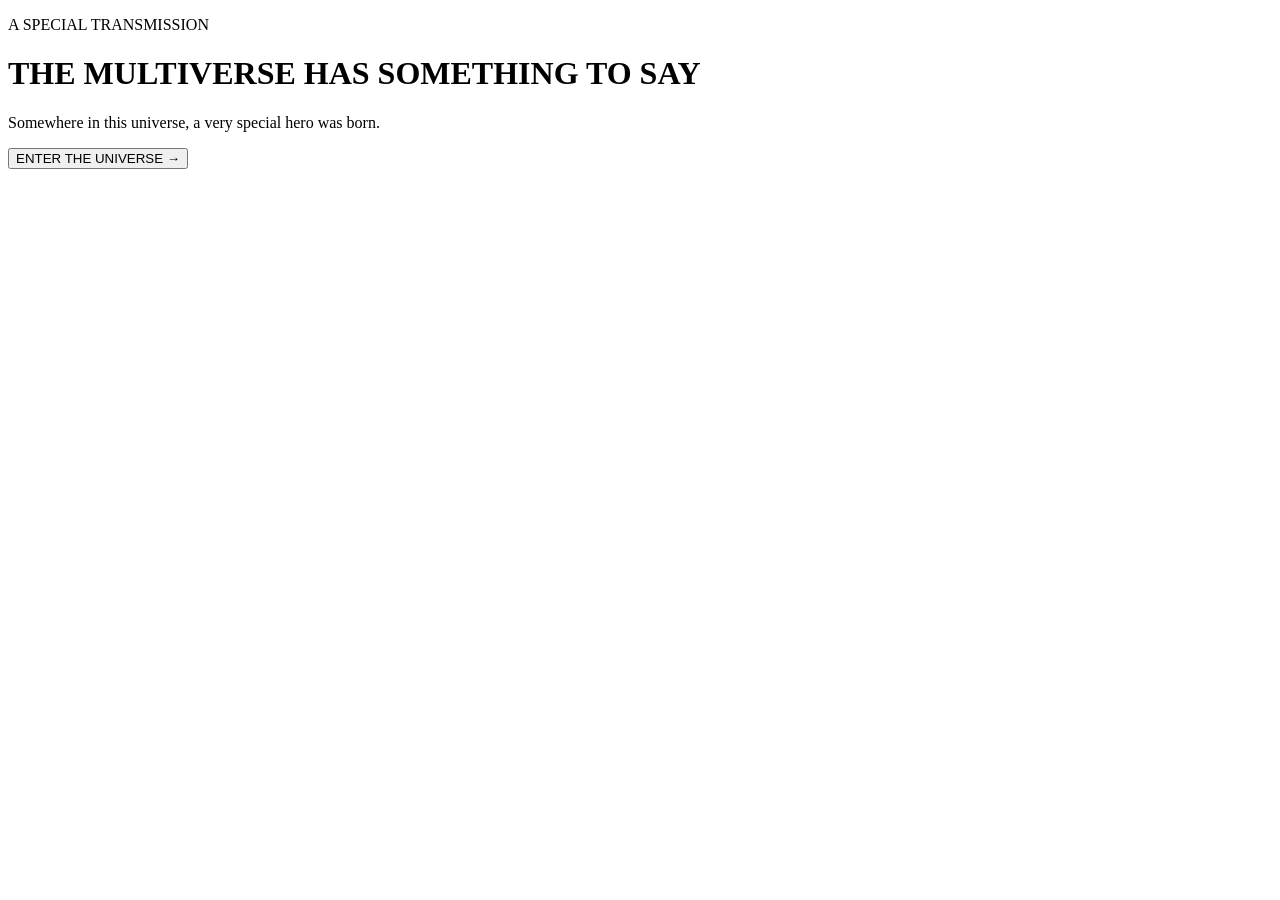
==== index.html @ 716aef5e "Create index.html" ====
<!DOCTYPE html>
<html lang="en">
<head>
    <meta charset="UTF-8">
    <meta name="viewport" content="width=device-width, initial-scale=1.0">

    <title>The Multiverse Awaits</title>

    <link rel="stylesheet" href="css/style.css">

    <link rel="preconnect" href="https://fonts.googleapis.com">
    <link rel="preconnect" href="https://fonts.gstatic.com" crossorigin>
    <link href="https://fonts.googleapis.com/css2?family=Orbitron:wght@400;500;600;700;800;900&display=swap" rel="stylesheet">
</head>

<body class="intro-page">

    <div id="stars"></div>

    <div class="cosmic-glow"></div>

    <div class="intro-container">

        <div class="energy-ring ring-one"></div>
        <div class="energy-ring ring-two"></div>
        <div class="energy-ring ring-three"></div>

        <div class="core">
            <div class="core-inner"></div>
        </div>

        <p class="small-title">A SPECIAL TRANSMISSION</p>

        <h1>
            THE MULTIVERSE
            <span>HAS SOMETHING TO SAY</span>
        </h1>

        <p class="intro-text">
            Somewhere in this universe,
            a very special hero was born.
        </p>

        <button class="hero-button" onclick="enterUniverse()">
            ENTER THE UNIVERSE
            <span>→</span>
        </button>

    </div>

    <div class="scan-line"></div>

    <script src="js/script.js"></script>

</body>
</html>
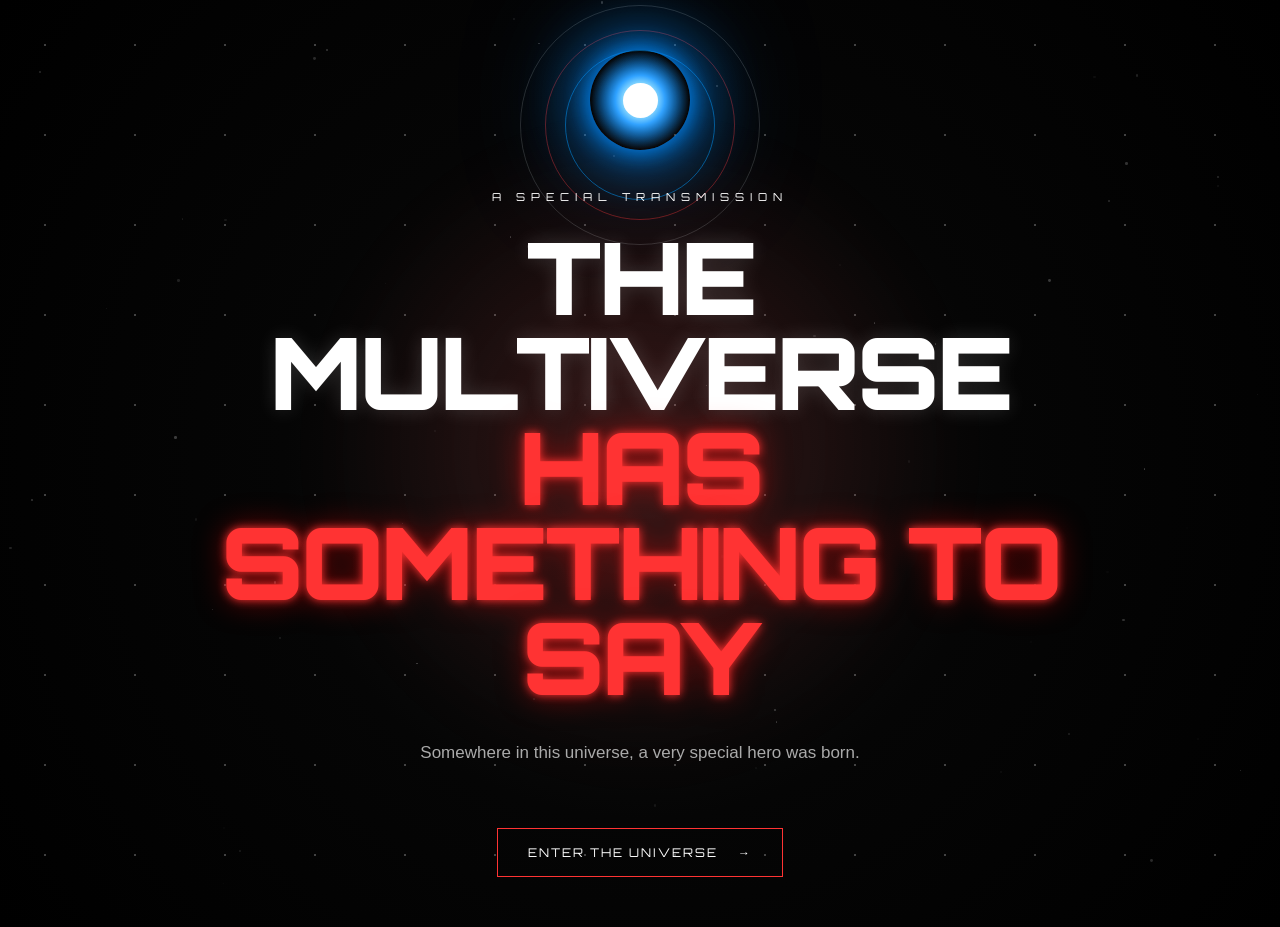
==== commit 5c445d77: "Update index.html" ====
--- a/index.html
+++ b/index.html
@@ -6,7 +6,7 @@
 
     <title>The Multiverse Awaits</title>
 
-    <link rel="stylesheet" href="css/style.css">
+    <link rel="stylesheet" href="style.css">
 
     <link rel="preconnect" href="https://fonts.googleapis.com">
     <link rel="preconnect" href="https://fonts.gstatic.com" crossorigin>
@@ -50,7 +50,7 @@
 
     <div class="scan-line"></div>
 
-    <script src="js/script.js"></script>
+    <script src="script.js"></script>
 
 </body>
 </html>
--- a/style.css
+++ b/style.css
@@ -0,0 +1,1220 @@
+* {
+    margin: 0;
+    padding: 0;
+    box-sizing: border-box;
+}
+
+
+html {
+    scroll-behavior: smooth;
+}
+
+
+body {
+    min-height: 100vh;
+
+    background:
+        radial-gradient(
+            circle at center,
+            #161616 0%,
+            #050505 45%,
+            #000 100%
+        );
+
+    color: white;
+
+    font-family: "Orbitron", sans-serif;
+
+    overflow-x: hidden;
+}
+
+
+/* =========================
+   STAR FIELD
+========================= */
+
+#stars {
+    position: fixed;
+
+    inset: 0;
+
+    pointer-events: none;
+
+    z-index: 0;
+
+    background-image:
+        radial-gradient(
+            white 1px,
+            transparent 1px
+        );
+
+    background-size: 90px 90px;
+
+    opacity: 0.25;
+
+    animation: starMove 30s linear infinite;
+}
+
+
+@keyframes starMove {
+
+    from {
+        background-position:
+            0 0;
+    }
+
+    to {
+        background-position:
+            500px 500px;
+    }
+
+}
+
+
+/* =========================
+   COSMIC GLOW
+========================= */
+
+.cosmic-glow {
+
+    position: fixed;
+
+    width: 700px;
+    height: 700px;
+
+    left: 50%;
+    top: 50%;
+
+    transform:
+        translate(-50%, -50%);
+
+    border-radius: 50%;
+
+    background:
+        radial-gradient(
+            circle,
+            rgba(255, 40, 40, 0.15),
+            transparent 65%
+        );
+
+    filter: blur(30px);
+
+    animation: pulseGlow 4s ease-in-out infinite;
+
+}
+
+
+@keyframes pulseGlow {
+
+    0%,
+    100% {
+        transform:
+            translate(-50%, -50%)
+            scale(0.9);
+    }
+
+    50% {
+        transform:
+            translate(-50%, -50%)
+            scale(1.15);
+    }
+
+}
+
+
+/* =========================
+   INTRO PAGE
+========================= */
+
+.intro-page {
+
+    display: flex;
+
+    align-items: center;
+
+    justify-content: center;
+
+    text-align: center;
+
+}
+
+
+.intro-container {
+
+    position: relative;
+
+    z-index: 5;
+
+    width: min(900px, 90%);
+
+    padding: 50px 20px;
+
+}
+
+
+.small-title {
+
+    font-size: 11px;
+
+    letter-spacing: 6px;
+
+    opacity: 0.65;
+
+    margin-bottom: 25px;
+
+    animation: fadeIn 2s ease forwards;
+
+}
+
+
+.intro-container h1 {
+
+    font-size:
+        clamp(40px, 8vw, 100px);
+
+    line-height: 0.95;
+
+    font-weight: 900;
+
+    letter-spacing: -3px;
+
+    text-shadow:
+        0 0 20px rgba(255, 255, 255, 0.15);
+
+    animation:
+        cinematicTitle 1.5s ease forwards;
+
+}
+
+
+.intro-container h1 span {
+
+    display: block;
+
+    color: #ff3333;
+
+    text-shadow:
+        0 0 10px #ff3333,
+        0 0 30px rgba(255, 0, 0, 0.5);
+
+}
+
+
+.intro-text {
+
+    margin: 35px auto;
+
+    max-width: 550px;
+
+    font-family: Arial, sans-serif;
+
+    font-size: 17px;
+
+    line-height: 1.7;
+
+    color: #aaa;
+
+}
+
+
+.hero-button {
+
+    position: relative;
+
+    margin-top: 25px;
+
+    padding: 16px 30px;
+
+    background: transparent;
+
+    color: white;
+
+    border: 1px solid #ff3333;
+
+    font-family: "Orbitron", sans-serif;
+
+    font-size: 12px;
+
+    letter-spacing: 2px;
+
+    cursor: pointer;
+
+    overflow: hidden;
+
+    transition: 0.4s;
+
+}
+
+
+.hero-button::before {
+
+    content: "";
+
+    position: absolute;
+
+    inset: 0;
+
+    background: #ff3333;
+
+    transform:
+        translateX(-101%);
+
+    transition: 0.4s;
+
+    z-index: -1;
+
+}
+
+
+.hero-button:hover::before {
+
+    transform:
+        translateX(0);
+
+}
+
+
+.hero-button:hover {
+
+    box-shadow:
+        0 0 30px rgba(255, 0, 0, 0.5);
+
+    transform:
+        translateY(-3px);
+
+}
+
+
+.hero-button span {
+
+    margin-left: 15px;
+
+}
+
+
+/* =========================
+   ENERGY CORE
+========================= */
+
+.core {
+
+    position: relative;
+
+    width: 100px;
+    height: 100px;
+
+    margin:
+        0 auto 40px;
+
+    border-radius: 50%;
+
+    display: flex;
+
+    align-items: center;
+
+    justify-content: center;
+
+    background:
+        radial-gradient(
+            circle,
+            white 0%,
+            #7ee8ff 15%,
+            #008cff 35%,
+            transparent 70%
+        );
+
+    box-shadow:
+        0 0 25px #008cff,
+        0 0 70px #008cff,
+        0 0 120px rgba(0, 140, 255, 0.5);
+
+    animation:
+        corePulse 2s infinite ease-in-out;
+
+}
+
+
+.core-inner {
+
+    width: 35px;
+
+    height: 35px;
+
+    border-radius: 50%;
+
+    background: white;
+
+    box-shadow:
+        0 0 30px white;
+
+}
+
+
+@keyframes corePulse {
+
+    0%,
+    100% {
+        transform: scale(1);
+    }
+
+    50% {
+        transform: scale(1.15);
+    }
+
+}
+
+
+/* =========================
+   ENERGY RINGS
+========================= */
+
+.energy-ring {
+
+    position: absolute;
+
+    left: 50%;
+    top: 125px;
+
+    width: 150px;
+    height: 150px;
+
+    border: 1px solid rgba(0, 160, 255, 0.5);
+
+    border-radius: 50%;
+
+    transform:
+        translate(-50%, -50%);
+
+}
+
+
+.ring-one {
+
+    animation:
+        rotateRing 8s linear infinite;
+
+}
+
+
+.ring-two {
+
+    width: 190px;
+    height: 190px;
+
+    border-color:
+        rgba(255, 50, 50, 0.4);
+
+    animation:
+        rotateRingReverse 10s linear infinite;
+
+}
+
+
+.ring-three {
+
+    width: 240px;
+    height: 240px;
+
+    border-color:
+        rgba(255,255,255,0.15);
+
+    animation:
+        rotateRing 15s linear infinite;
+
+}
+
+
+@keyframes rotateRing {
+
+    from {
+        transform:
+            translate(-50%, -50%)
+            rotate(0deg);
+    }
+
+    to {
+        transform:
+            translate(-50%, -50%)
+            rotate(360deg);
+    }
+
+}
+
+
+@keyframes rotateRingReverse {
+
+    from {
+        transform:
+            translate(-50%, -50%)
+            rotate(360deg);
+    }
+
+    to {
+        transform:
+            translate(-50%, -50%)
+            rotate(0deg);
+    }
+
+}
+
+
+/* =========================
+   HERO PAGE
+========================= */
+
+.hero-page {
+
+    padding-bottom: 100px;
+
+}
+
+
+.top-bar {
+
+    position: relative;
+
+    z-index: 10;
+
+    display: flex;
+
+    justify-content: space-between;
+
+    padding: 25px 6%;
+
+    border-bottom:
+        1px solid rgba(255,255,255,0.08);
+
+    font-size: 11px;
+
+    letter-spacing: 2px;
+
+}
+
+
+.status {
+
+    color: #45ff9a;
+
+}
+
+
+.hero-section {
+
+    position: relative;
+
+    z-index: 5;
+
+    max-width: 1200px;
+
+    margin: auto;
+
+    padding: 80px 30px;
+
+}
+
+
+.hero-heading {
+
+    margin-bottom: 60px;
+
+}
+
+
+.classified {
+
+    color: #ff3333;
+
+    font-size: 11px;
+
+    letter-spacing: 5px;
+
+}
+
+
+.hero-heading h1 {
+
+    margin-top: 15px;
+
+    font-size:
+        clamp(45px, 7vw, 85px);
+
+    line-height: 0.9;
+
+}
+
+
+.hero-heading h1 span {
+
+    display: block;
+
+    color: transparent;
+
+    -webkit-text-stroke:
+        1px rgba(255,255,255,0.5);
+
+}
+
+
+.heading-line {
+
+    width: 120px;
+
+    height: 3px;
+
+    margin-top: 25px;
+
+    background: #ff3333;
+
+    box-shadow:
+        0 0 20px red;
+
+}
+
+
+/* =========================
+   HERO CARD
+========================= */
+
+.hero-card {
+
+    display: grid;
+
+    grid-template-columns:
+        0.8fr 1.2fr;
+
+    gap: 70px;
+
+    align-items: center;
+
+}
+
+
+.hero-photo-container {
+
+    position: relative;
+
+    height: 500px;
+
+}
+
+
+.hero-photo {
+
+    position: absolute;
+
+    inset: 30px;
+
+    overflow: hidden;
+
+    border:
+        1px solid rgba(255,255,255,0.25);
+
+    background: #111;
+
+}
+
+
+.hero-photo img {
+
+    width: 100%;
+
+    height: 100%;
+
+    object-fit: cover;
+
+    filter:
+        grayscale(100%)
+        contrast(1.2);
+
+    transition: 1s;
+
+}
+
+
+.hero-photo:hover img {
+
+    filter:
+        grayscale(0%)
+        contrast(1);
+
+    transform: scale(1.05);
+
+}
+
+
+.photo-overlay {
+
+    position: absolute;
+
+    inset: 0;
+
+    background:
+        linear-gradient(
+            180deg,
+            transparent 50%,
+            rgba(0,0,0,0.8)
+        );
+
+}
+
+
+.photo-ring {
+
+    position: absolute;
+
+    inset: 0;
+
+    border:
+        1px solid rgba(255, 50, 50, 0.5);
+
+    animation:
+        rotateRing 12s linear infinite;
+
+}
+
+
+.target {
+
+    position: absolute;
+
+    bottom: 10px;
+
+    left: 50%;
+
+    transform:
+        translateX(-50%);
+
+    padding: 8px 15px;
+
+    background: #ff3333;
+
+    font-size: 9px;
+
+    letter-spacing: 2px;
+
+}
+
+
+/* =========================
+   HERO INFORMATION
+========================= */
+
+.label {
+
+    font-size: 10px;
+
+    letter-spacing: 4px;
+
+    color: #888;
+
+}
+
+
+.hero-info h2 {
+
+    margin:
+        10px 0 20px;
+
+    font-size:
+        clamp(35px, 5vw, 65px);
+
+    color: #ff3333;
+
+    text-shadow:
+        0 0 20px rgba(255,0,0,0.4);
+
+}
+
+
+.hero-description {
+
+    max-width: 600px;
+
+    font-family: Arial, sans-serif;
+
+    line-height: 1.8;
+
+    color: #aaa;
+
+    margin-bottom: 30px;
+
+}
+
+
+.power-grid {
+
+    display: grid;
+
+    grid-template-columns:
+        1fr 1fr;
+
+    gap: 12px;
+
+}
+
+
+.power-card {
+
+    padding: 20px;
+
+    background:
+        rgba(255,255,255,0.025);
+
+    border:
+        1px solid rgba(255,255,255,0.08);
+
+    transition: 0.4s;
+
+}
+
+
+.power-card:hover {
+
+    border-color:
+        rgba(255,50,50,0.6);
+
+    transform:
+        translateY(-5px);
+
+    box-shadow:
+        0 10px 40px rgba(255,0,0,0.1);
+
+}
+
+
+.power-card span {
+
+    color: #ff3333;
+
+    font-size: 10px;
+
+}
+
+
+.power-card h3 {
+
+    margin:
+        10px 0;
+
+    font-size: 14px;
+
+}
+
+
+.power-card p {
+
+    font-family: Arial, sans-serif;
+
+    color: #777;
+
+    font-size: 13px;
+
+    line-height: 1.5;
+
+}
+
+
+/* =========================
+   BIRTHDAY PAGE
+========================= */
+
+.birthday-page {
+
+    display: flex;
+
+    justify-content: center;
+
+    align-items: center;
+
+    text-align: center;
+
+    padding: 80px 20px;
+
+}
+
+
+.birthday-container {
+
+    position: relative;
+
+    z-index: 5;
+
+    max-width: 800px;
+
+}
+
+
+.birthday-core {
+
+    position: relative;
+
+    width: 130px;
+
+    height: 130px;
+
+    margin: auto;
+
+}
+
+
+.core-glow {
+
+    position: absolute;
+
+    inset: 0;
+
+    border-radius: 50%;
+
+    background:
+        radial-gradient(
+            circle,
+            white,
+            #ff3333 25%,
+            transparent 70%
+        );
+
+    filter: blur(5px);
+
+    animation:
+        corePulse 1.5s infinite;
+
+}
+
+
+.core-symbol {
+
+    position: absolute;
+
+    inset: 20px;
+
+    display: flex;
+
+    align-items: center;
+
+    justify-content: center;
+
+    border-radius: 50%;
+
+    border:
+        2px solid white;
+
+    font-size: 35px;
+
+    box-shadow:
+        0 0 40px red;
+
+}
+
+
+.final-label {
+
+    margin-top: 35px;
+
+    font-size: 10px;
+
+    letter-spacing: 6px;
+
+    color: #ff4444;
+
+}
+
+
+.birthday-title {
+
+    margin-top: 25px;
+
+    font-size:
+        clamp(55px, 12vw, 120px);
+
+    line-height: 0.85;
+
+    font-weight: 900;
+
+}
+
+
+.birthday-title span {
+
+    display: block;
+
+    color: #ff3333;
+
+    text-shadow:
+        0 0 30px rgba(255,0,0,0.5);
+
+}
+
+
+.birthday-name {
+
+    margin-top: 25px;
+
+    font-size:
+        clamp(22px, 5vw, 45px);
+
+    letter-spacing: 5px;
+
+}
+
+
+.message-box {
+
+    margin:
+        45px auto;
+
+    padding: 30px;
+
+    border:
+        1px solid rgba(255,255,255,0.1);
+
+    background:
+        rgba(255,255,255,0.025);
+
+    backdrop-filter: blur(10px);
+
+}
+
+
+.message-box p {
+
+    font-family: Arial, sans-serif;
+
+    color: #aaa;
+
+    line-height: 1.8;
+
+    margin-bottom: 18px;
+
+}
+
+
+.message-box .highlight {
+
+    color: white;
+
+    font-size: 18px;
+
+}
+
+
+.final-credit {
+
+    margin-top: 50px;
+
+    color: #555;
+
+    font-size: 9px;
+
+    letter-spacing: 3px;
+
+    line-height: 2;
+
+}
+
+
+/* =========================
+   CONFETTI
+========================= */
+
+.confetti {
+
+    position: fixed;
+
+    top: -20px;
+
+    width: 7px;
+
+    height: 15px;
+
+    background: white;
+
+    animation:
+        fall linear forwards;
+
+    z-index: 20;
+
+}
+
+
+@keyframes fall {
+
+    to {
+
+        transform:
+            translateY(110vh)
+            rotate(720deg);
+
+        opacity: 0;
+
+    }
+
+}
+
+
+/* =========================
+   ANIMATIONS
+========================= */
+
+@keyframes fadeIn {
+
+    from {
+        opacity: 0;
+    }
+
+    to {
+        opacity: 1;
+    }
+
+}
+
+
+@keyframes cinematicTitle {
+
+    from {
+
+        opacity: 0;
+
+        transform:
+            scale(0.7)
+            translateY(40px);
+
+        filter: blur(10px);
+
+    }
+
+    to {
+
+        opacity: 1;
+
+        transform:
+            scale(1)
+            translateY(0);
+
+        filter: blur(0);
+
+    }
+
+}
+
+
+/* =========================
+   SCAN LINE
+========================= */
+
+.scan-line {
+
+    position: fixed;
+
+    left: 0;
+
+    top: -10%;
+
+    width: 100%;
+
+    height: 2px;
+
+    background:
+        rgba(255,255,255,0.2);
+
+    box-shadow:
+        0 0 20px white;
+
+    animation:
+        scan 6s linear infinite;
+
+    pointer-events: none;
+
+}
+
+
+@keyframes scan {
+
+    from {
+        top: -10%;
+    }
+
+    to {
+        top: 110%;
+    }
+
+}
+
+
+/* =========================
+   MOBILE
+========================= */
+
+@media(max-width: 800px) {
+
+    .hero-card {
+
+        grid-template-columns:
+            1fr;
+
+        gap: 40px;
+
+    }
+
+
+    .hero-photo-container {
+
+        height: 420px;
+
+    }
+
+
+    .power-grid {
+
+        grid-template-columns:
+            1fr;
+
+    }
+
+
+    .top-bar {
+
+        padding:
+            20px;
+
+    }
+
+
+    .system-name {
+
+        font-size: 9px;
+
+    }
+
+
+    .status {
+
+        font-size: 8px;
+
+    }
+
+}
+
+
+@media(max-width: 500px) {
+
+    .intro-container h1 {
+
+        letter-spacing: -1px;
+
+    }
+
+
+    .message-box {
+
+        padding: 20px;
+
+    }
+
+
+    .birthday-title {
+
+        font-size: 55px;
+
+    }
+
+}
